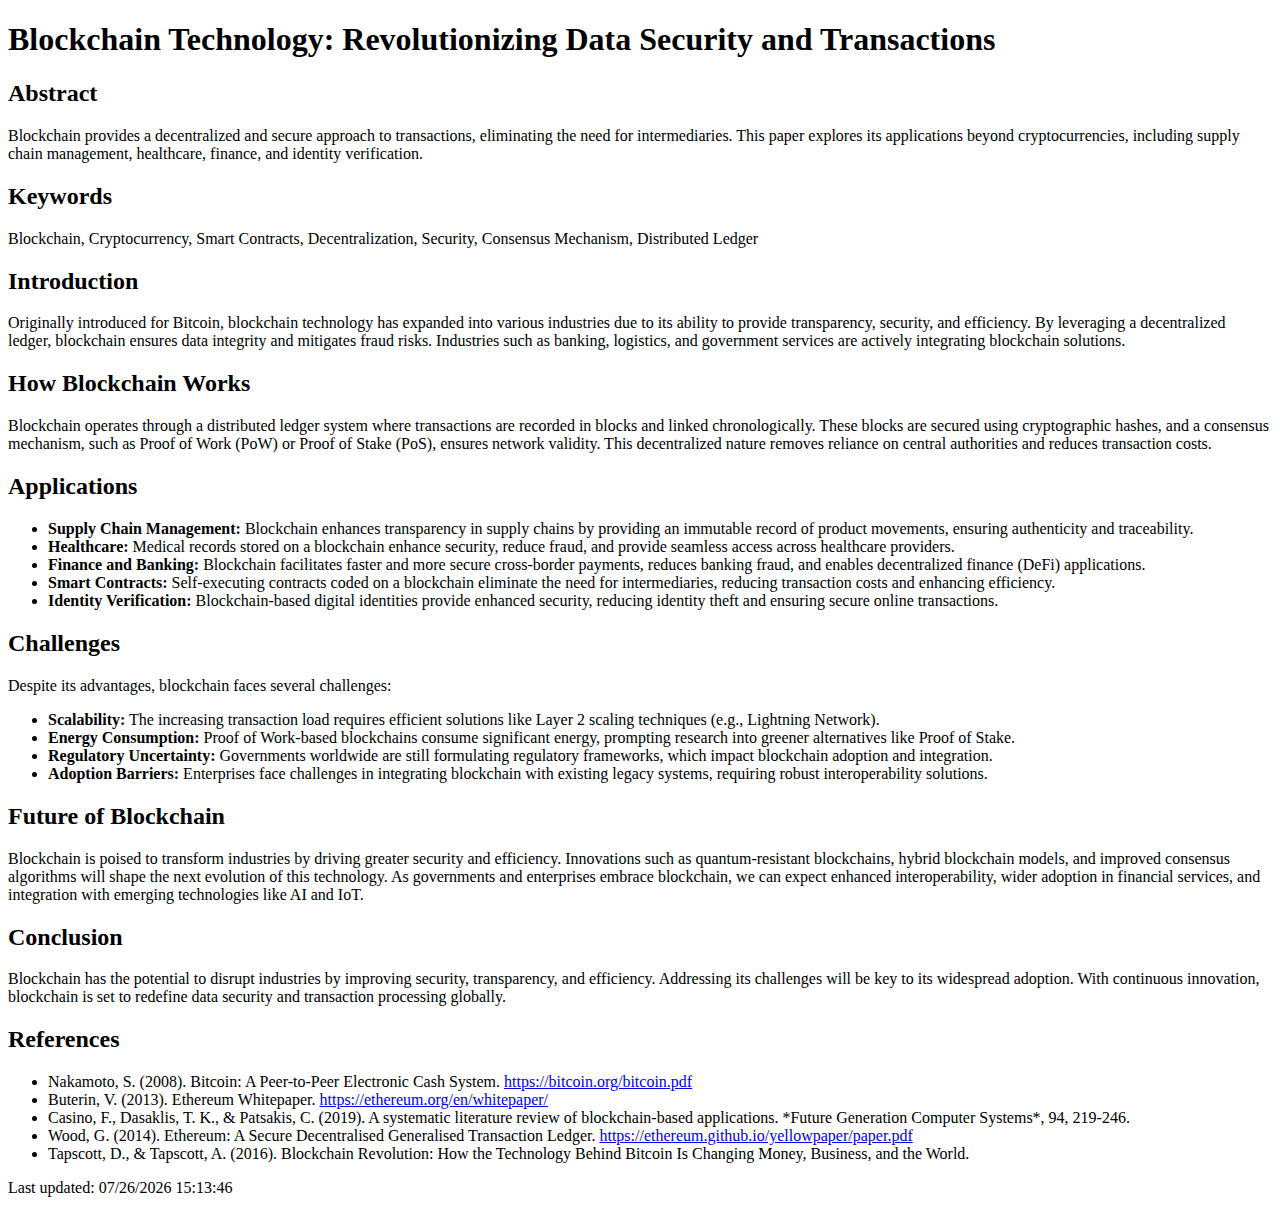
==== lab-4/index.html @ e942ff61 "Create index.html" ====
<!DOCTYPE html>
<html lang="en">
<head>
    <meta charset="UTF-8">
    <meta name="viewport" content="width=device-width, initial-scale=1.0">
    <title>Blockchain Technology: Revolutionizing Data Security and Transactions</title>
    <link rel="stylesheet" href="styles.css">
</head>
<body>
    <article>
        <h1>Blockchain Technology: Revolutionizing Data Security and Transactions</h1>

        <h2>Abstract</h2>
        <p>Blockchain provides a decentralized and secure approach to transactions, eliminating the need for intermediaries. 
        This paper explores its applications beyond cryptocurrencies, including supply chain management, healthcare, finance, and identity verification.</p>

        <h2>Keywords</h2>
        <p>Blockchain, Cryptocurrency, Smart Contracts, Decentralization, Security, Consensus Mechanism, Distributed Ledger</p>

        <h2>Introduction</h2>
        <p>Originally introduced for Bitcoin, blockchain technology has expanded into various industries due to its ability to provide transparency, security, and efficiency. 
        By leveraging a decentralized ledger, blockchain ensures data integrity and mitigates fraud risks. Industries such as banking, logistics, and government services 
        are actively integrating blockchain solutions.</p>

        <h2>How Blockchain Works</h2>
        <p>Blockchain operates through a distributed ledger system where transactions are recorded in blocks and linked chronologically. 
        These blocks are secured using cryptographic hashes, and a consensus mechanism, such as Proof of Work (PoW) or Proof of Stake (PoS), ensures network validity. 
        This decentralized nature removes reliance on central authorities and reduces transaction costs.</p>

        <h2>Applications</h2>
        <ul>
            <li><strong>Supply Chain Management:</strong> Blockchain enhances transparency in supply chains by providing an immutable record of product movements, ensuring authenticity and traceability.</li>
            <li><strong>Healthcare:</strong> Medical records stored on a blockchain enhance security, reduce fraud, and provide seamless access across healthcare providers.</li>
            <li><strong>Finance and Banking:</strong> Blockchain facilitates faster and more secure cross-border payments, reduces banking fraud, and enables decentralized finance (DeFi) applications.</li>
            <li><strong>Smart Contracts:</strong> Self-executing contracts coded on a blockchain eliminate the need for intermediaries, reducing transaction costs and enhancing efficiency.</li>
            <li><strong>Identity Verification:</strong> Blockchain-based digital identities provide enhanced security, reducing identity theft and ensuring secure online transactions.</li>
        </ul>

        <h2>Challenges</h2>
        <p>Despite its advantages, blockchain faces several challenges:</p>
        <ul>
            <li><strong>Scalability:</strong> The increasing transaction load requires efficient solutions like Layer 2 scaling techniques (e.g., Lightning Network).</li>
            <li><strong>Energy Consumption:</strong> Proof of Work-based blockchains consume significant energy, prompting research into greener alternatives like Proof of Stake.</li>
            <li><strong>Regulatory Uncertainty:</strong> Governments worldwide are still formulating regulatory frameworks, which impact blockchain adoption and integration.</li>
            <li><strong>Adoption Barriers:</strong> Enterprises face challenges in integrating blockchain with existing legacy systems, requiring robust interoperability solutions.</li>
        </ul>

        <h2>Future of Blockchain</h2>
        <p>Blockchain is poised to transform industries by driving greater security and efficiency. Innovations such as quantum-resistant blockchains, 
        hybrid blockchain models, and improved consensus algorithms will shape the next evolution of this technology. As governments and enterprises embrace blockchain, 
        we can expect enhanced interoperability, wider adoption in financial services, and integration with emerging technologies like AI and IoT.</p>

        <h2>Conclusion</h2>
        <p>Blockchain has the potential to disrupt industries by improving security, transparency, and efficiency. 
        Addressing its challenges will be key to its widespread adoption. With continuous innovation, blockchain is set to redefine data security and transaction processing globally.</p>

        <h2>References</h2>
        <ul>
            <li>Nakamoto, S. (2008). Bitcoin: A Peer-to-Peer Electronic Cash System. <a href="https://bitcoin.org/bitcoin.pdf" target="_blank">https://bitcoin.org/bitcoin.pdf</a></li>
            <li>Buterin, V. (2013). Ethereum Whitepaper. <a href="https://ethereum.org/en/whitepaper/" target="_blank">https://ethereum.org/en/whitepaper/</a></li>
            <li>Casino, F., Dasaklis, T. K., & Patsakis, C. (2019). A systematic literature review of blockchain-based applications. *Future Generation Computer Systems*, 94, 219-246.</li>
            <li>Wood, G. (2014). Ethereum: A Secure Decentralised Generalised Transaction Ledger. <a href="https://ethereum.github.io/yellowpaper/paper.pdf" target="_blank">https://ethereum.github.io/yellowpaper/paper.pdf</a></li>
            <li>Tapscott, D., & Tapscott, A. (2016). Blockchain Revolution: How the Technology Behind Bitcoin Is Changing Money, Business, and the World.</li>
        </ul>
    </article>
    <footer>
        <p>Last updated: <span id="lastModified"></span></p>
    </footer>
    <script>
        document.getElementById('lastModified').textContent = document.lastModified;
    </script>
</body>
</html>
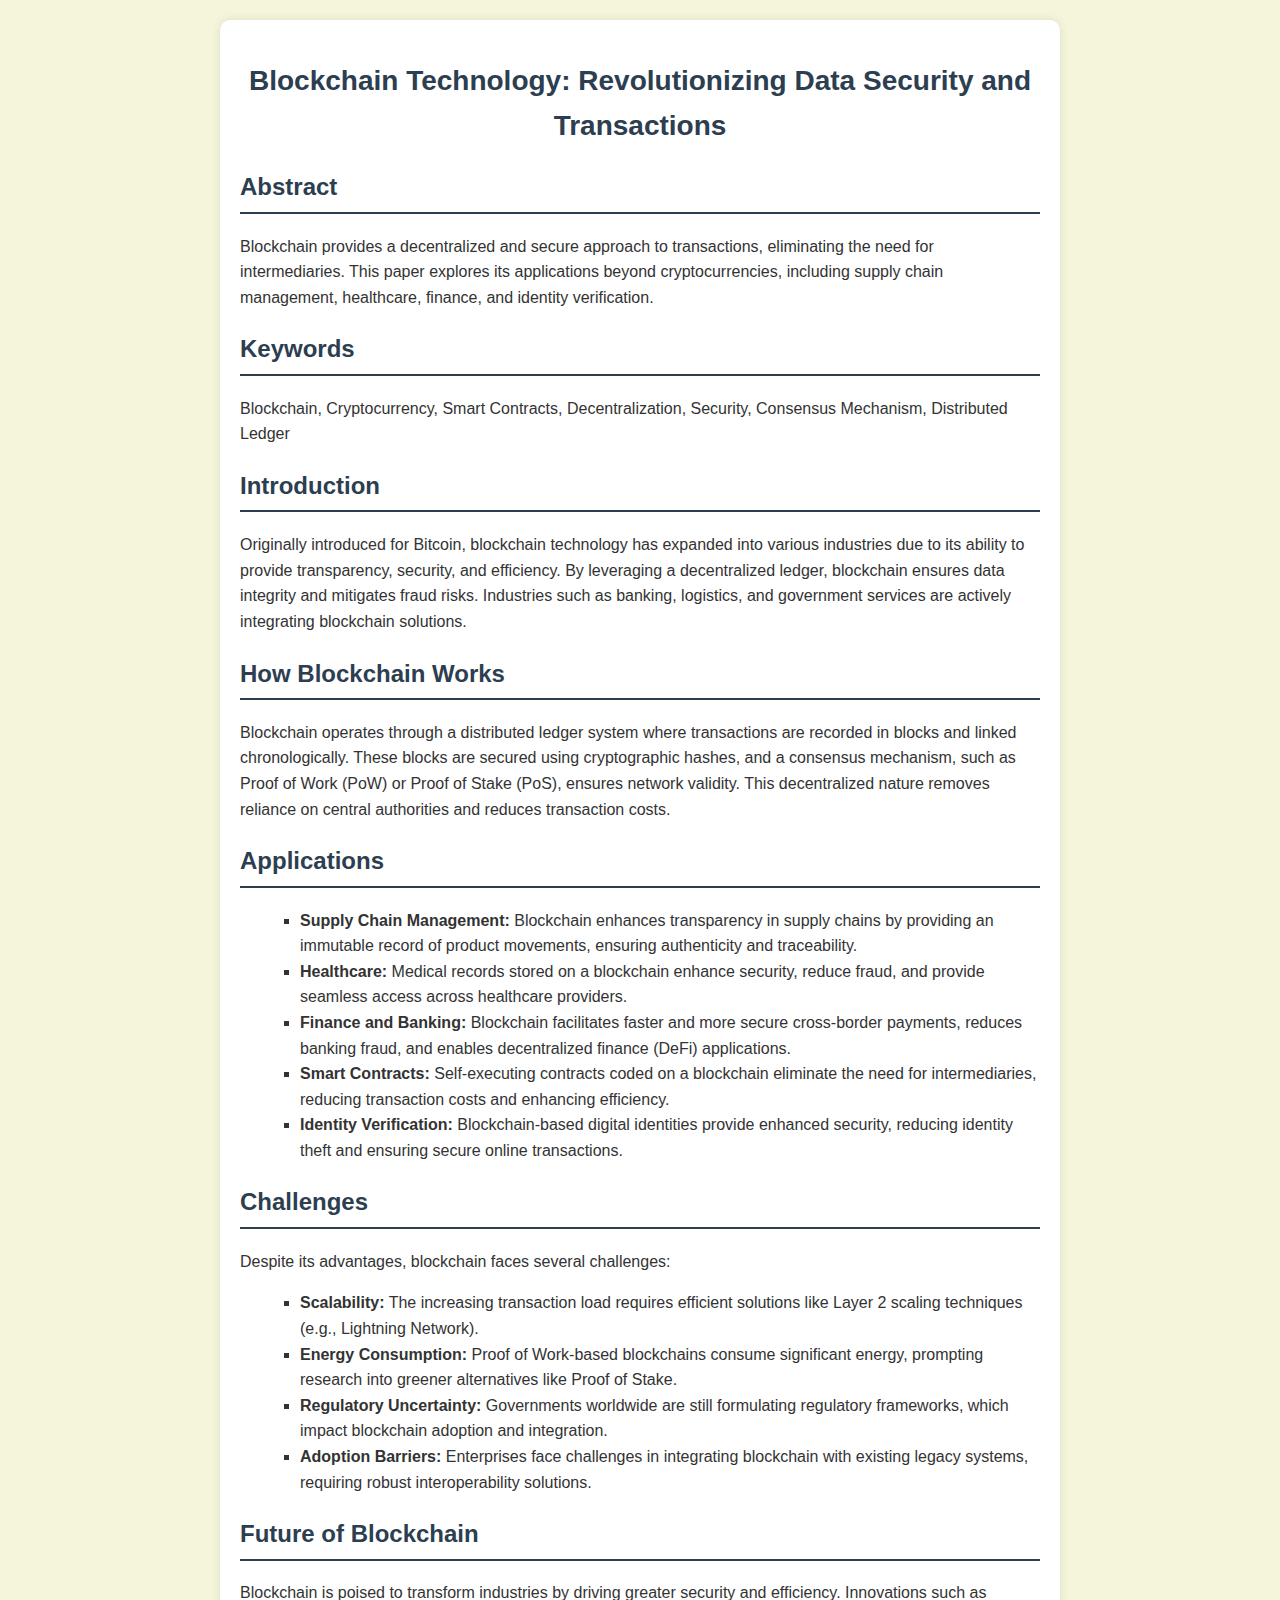
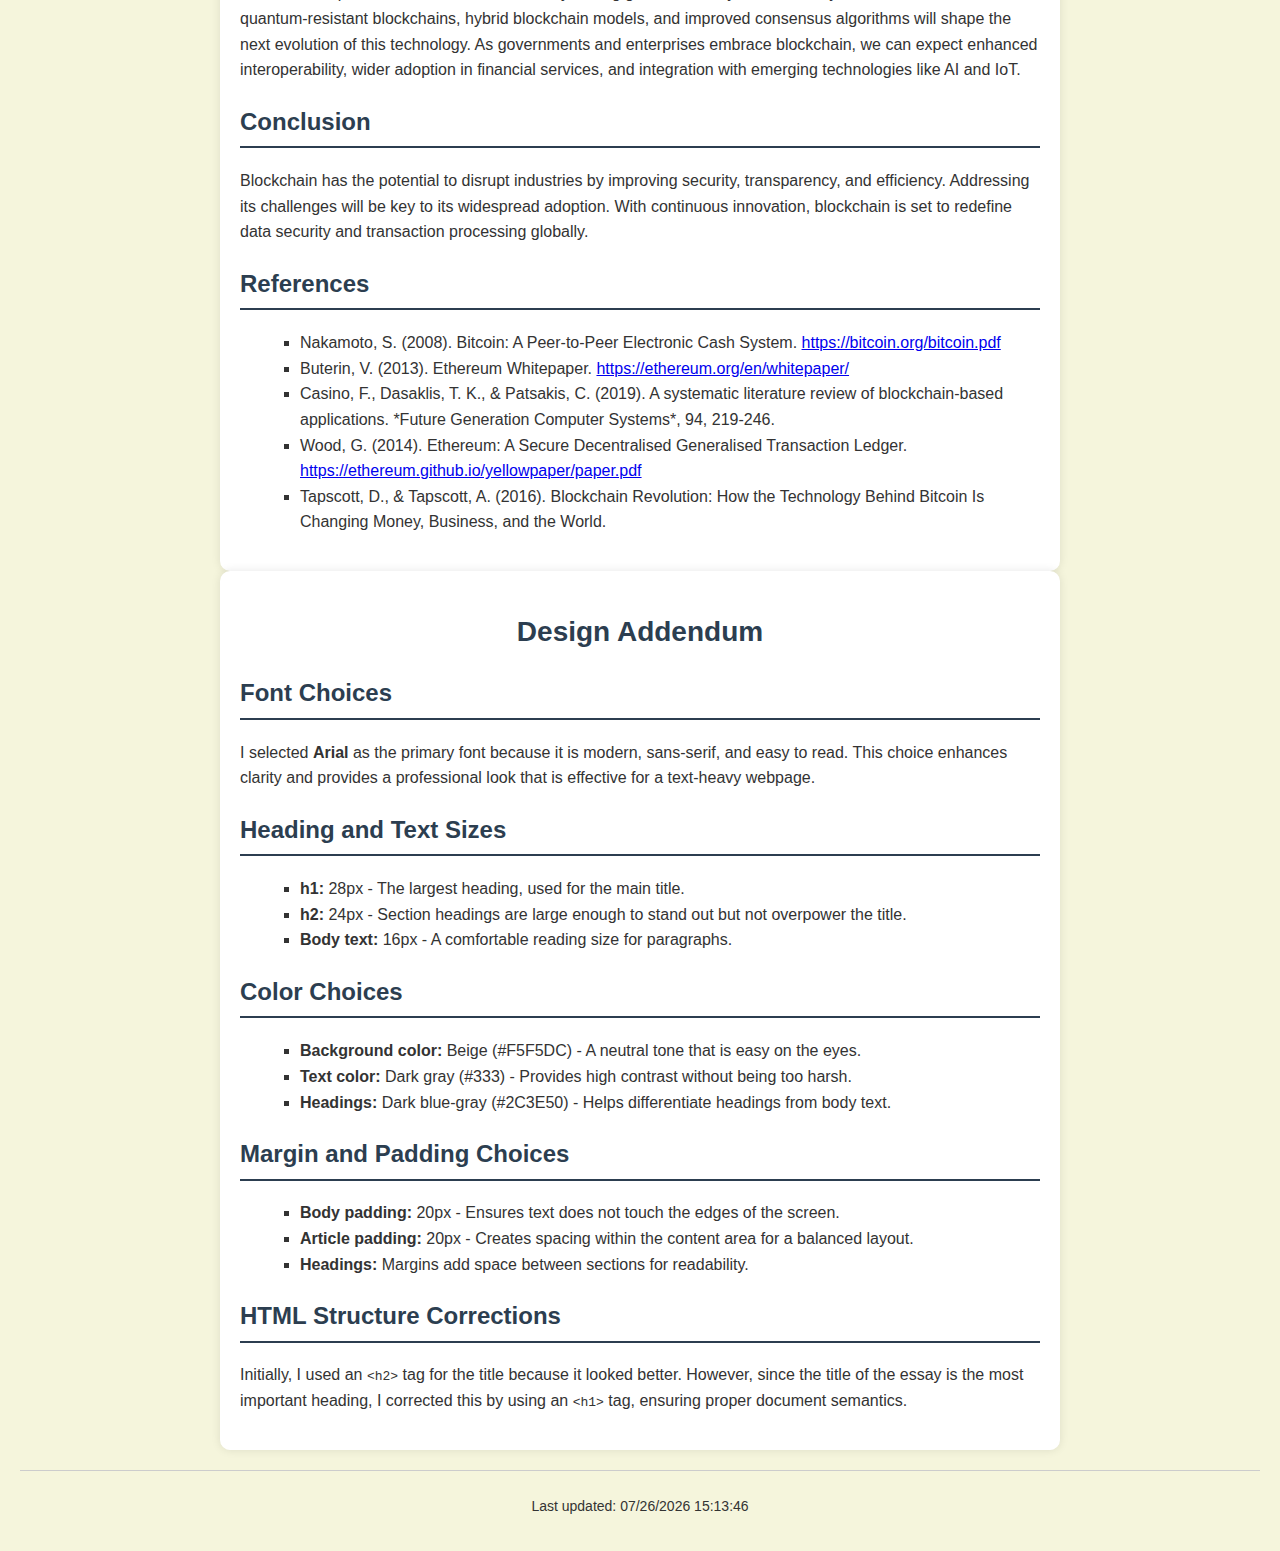
==== commit 4db2b6f3: "Update index.html" ====
--- a/lab-4/index.html
+++ b/lab-4/index.html
@@ -63,6 +63,39 @@
             <li>Tapscott, D., & Tapscott, A. (2016). Blockchain Revolution: How the Technology Behind Bitcoin Is Changing Money, Business, and the World.</li>
         </ul>
     </article>
+    <article>
+        <h1>Design Addendum</h1>
+
+        <h2>Font Choices</h2>
+        <p>I selected <strong>Arial</strong> as the primary font because it is modern, sans-serif, and easy to read. 
+        This choice enhances clarity and provides a professional look that is effective for a text-heavy webpage.</p>
+
+        <h2>Heading and Text Sizes</h2>
+        <ul>
+            <li><strong>h1:</strong> 28px - The largest heading, used for the main title.</li>
+            <li><strong>h2:</strong> 24px - Section headings are large enough to stand out but not overpower the title.</li>
+            <li><strong>Body text:</strong> 16px - A comfortable reading size for paragraphs.</li>
+        </ul>
+
+        <h2>Color Choices</h2>
+        <ul>
+            <li><strong>Background color:</strong> Beige (#F5F5DC) - A neutral tone that is easy on the eyes.</li>
+            <li><strong>Text color:</strong> Dark gray (#333) - Provides high contrast without being too harsh.</li>
+            <li><strong>Headings:</strong> Dark blue-gray (#2C3E50) - Helps differentiate headings from body text.</li>
+        </ul>
+
+        <h2>Margin and Padding Choices</h2>
+        <ul>
+            <li><strong>Body padding:</strong> 20px - Ensures text does not touch the edges of the screen.</li>
+            <li><strong>Article padding:</strong> 20px - Creates spacing within the content area for a balanced layout.</li>
+            <li><strong>Headings:</strong> Margins add space between sections for readability.</li>
+        </ul>
+
+        <h2>HTML Structure Corrections</h2>
+        <p>Initially, I used an <code>&lt;h2&gt;</code> tag for the title because it looked better. However, since the title of the essay 
+        is the most important heading, I corrected this by using an <code>&lt;h1&gt;</code> tag, ensuring proper document semantics.</p>
+    </article>
+
     <footer>
         <p>Last updated: <span id="lastModified"></span></p>
     </footer>
--- a/lab-4/styles.css
+++ b/lab-4/styles.css
@@ -0,0 +1,46 @@
+body {
+    font-family: Arial, sans-serif;
+    line-height: 1.6;
+    background-color: beige;
+    color: #333;
+    margin: 0;
+    padding: 20px;
+}
+
+article {
+    background: #fff;
+    padding: 20px;
+    border-radius: 10px;
+    box-shadow: 0 0 10px rgba(0, 0, 0, 0.1);
+    max-width: 800px;
+    margin: auto;
+}
+
+h1, h2 {
+    color: #2c3e50;
+}
+
+h1 {
+    font-size: 28px;
+    text-align: center;
+}
+
+h2 {
+    font-size: 24px;
+    border-bottom: 2px solid #2c3e50;
+    padding-bottom: 5px;
+    margin-top: 20px;
+}
+
+ul {
+    list-style-type: square;
+    margin-left: 20px;
+}
+
+footer {
+    text-align: center;
+    font-size: 14px;
+    margin-top: 20px;
+    padding-top: 10px;
+    border-top: 1px solid #ccc;
+}
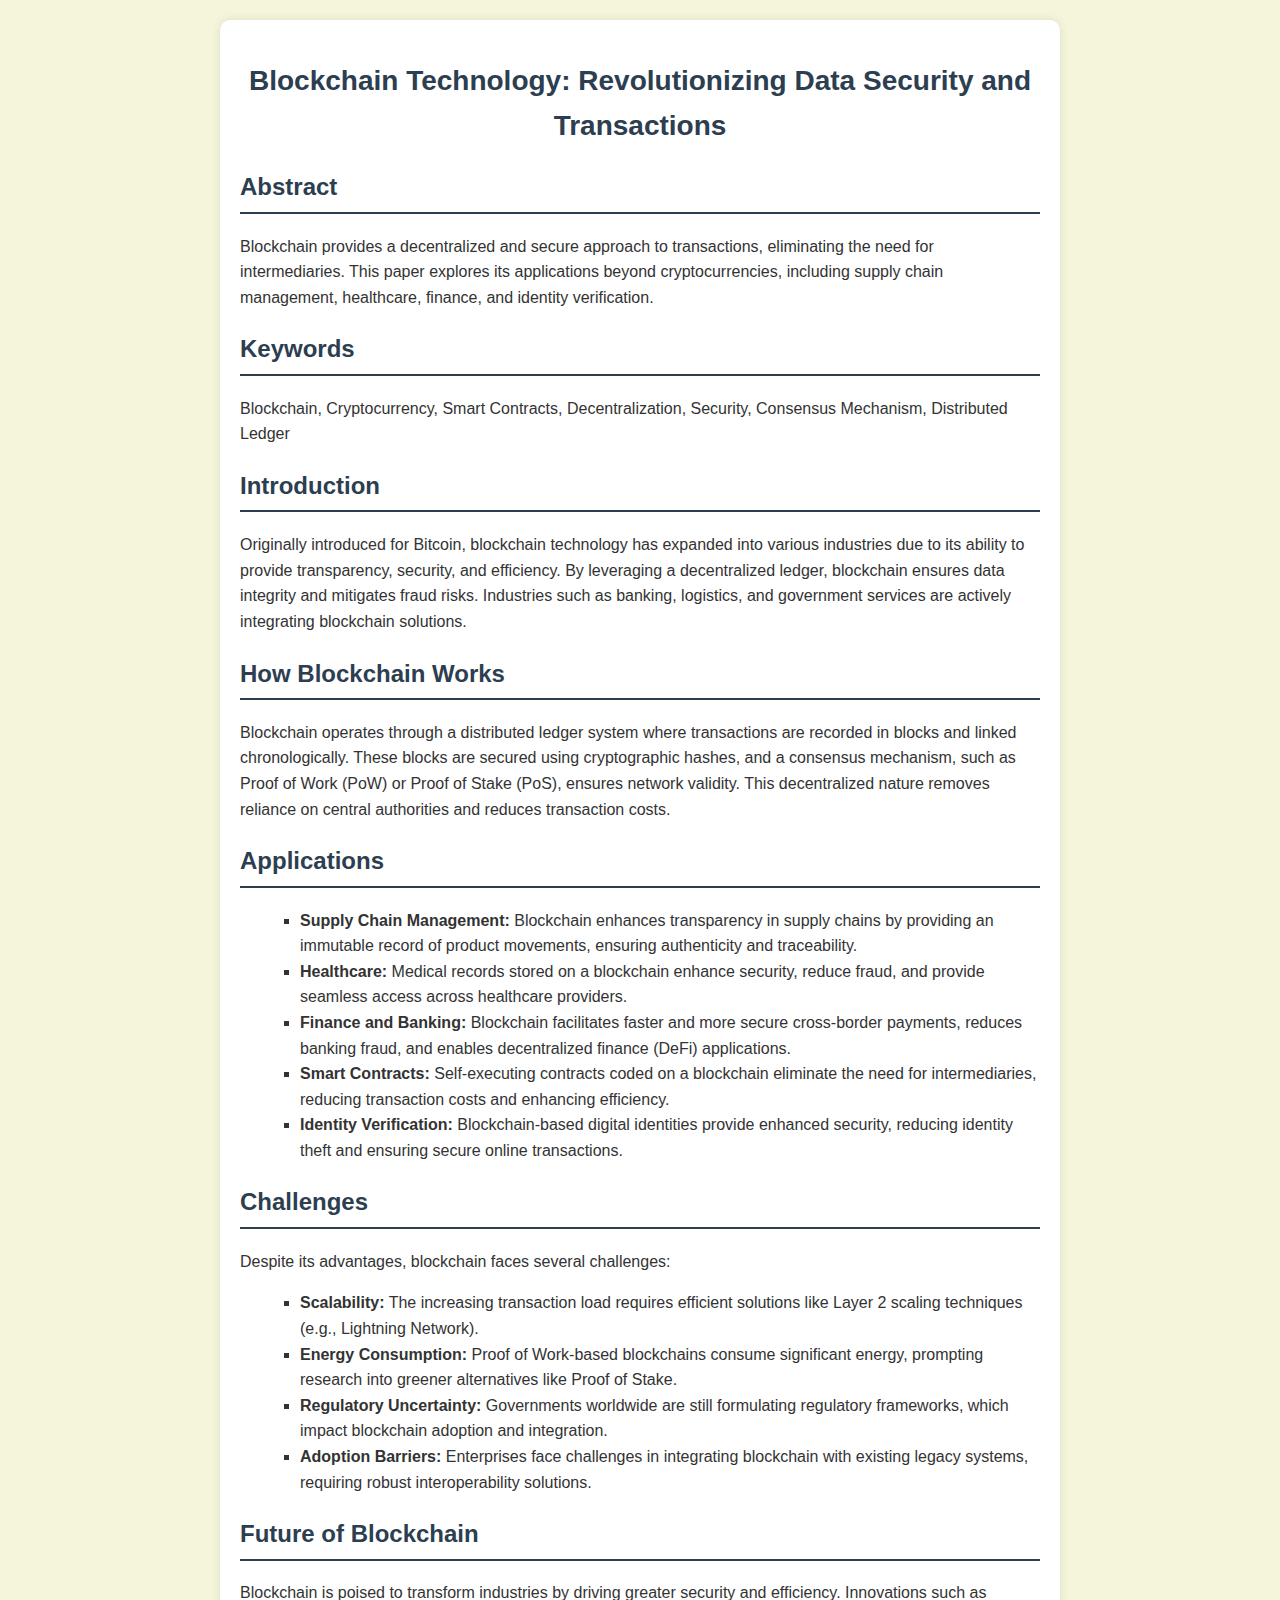
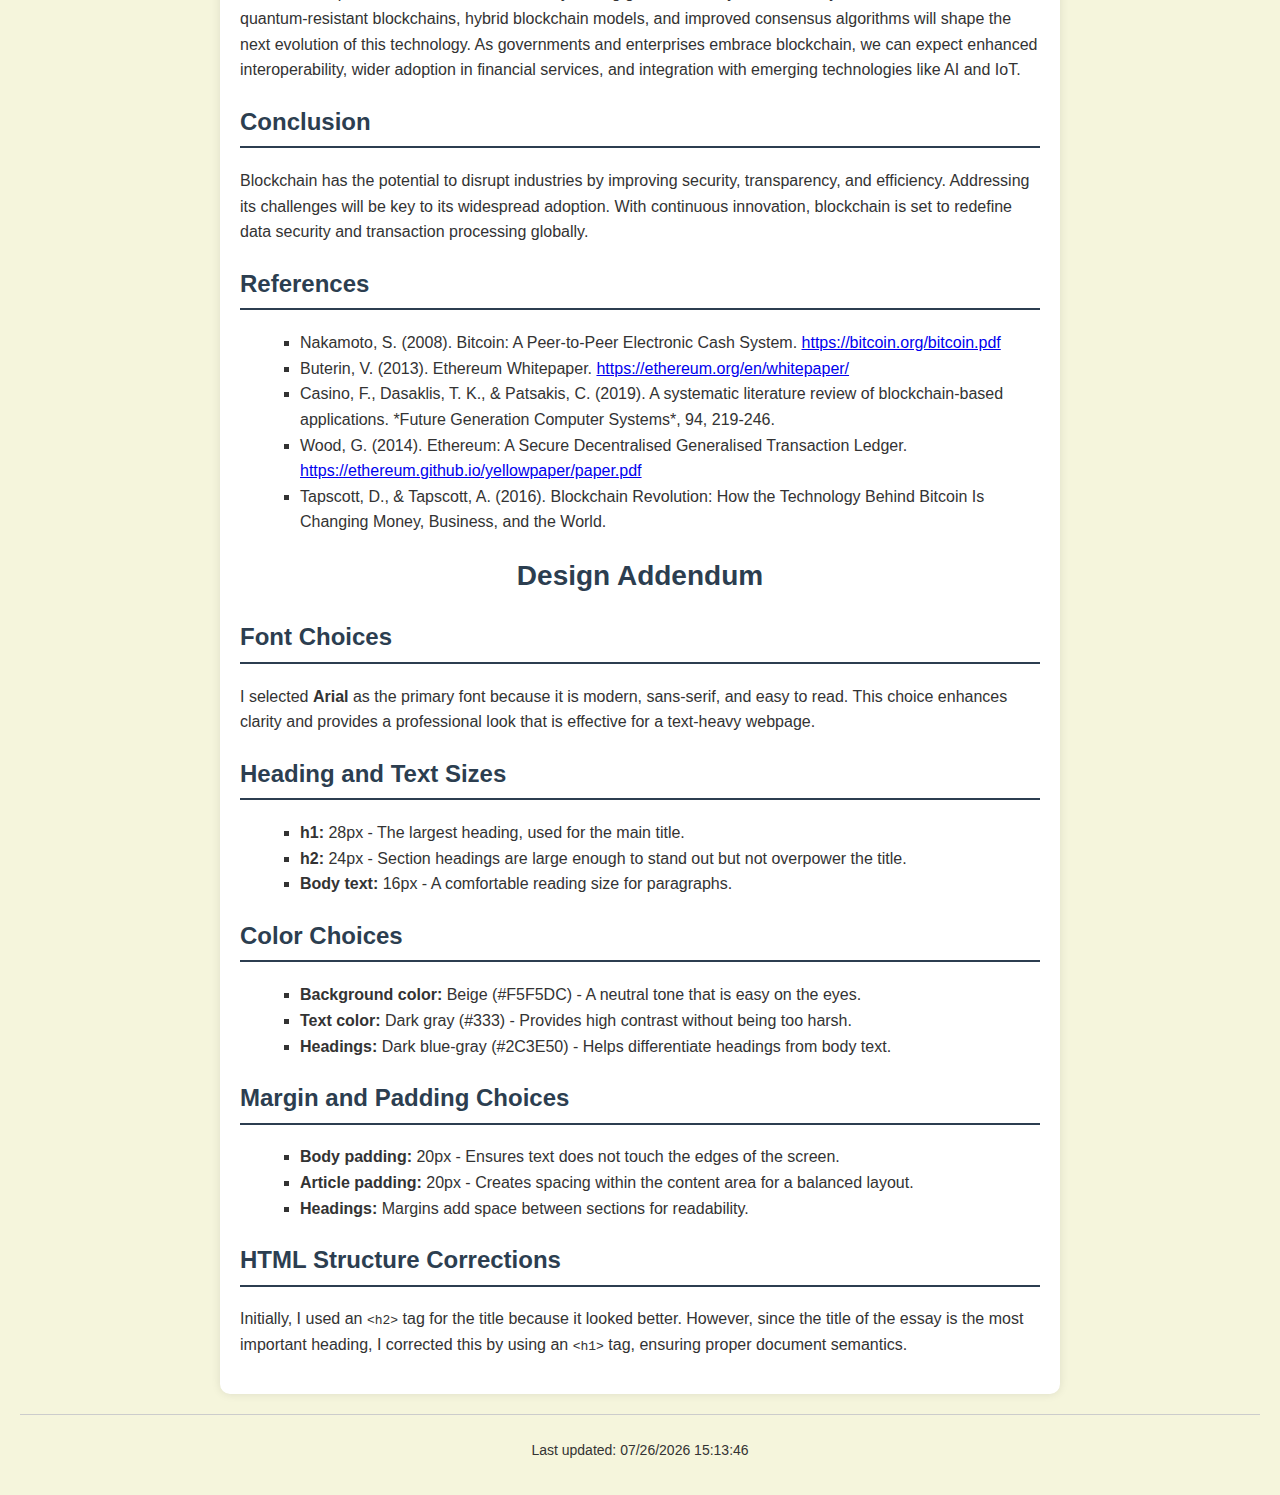
==== commit 993aa5a3: "Update index.html" ====
--- a/lab-4/index.html
+++ b/lab-4/index.html
@@ -62,8 +62,6 @@
             <li>Wood, G. (2014). Ethereum: A Secure Decentralised Generalised Transaction Ledger. <a href="https://ethereum.github.io/yellowpaper/paper.pdf" target="_blank">https://ethereum.github.io/yellowpaper/paper.pdf</a></li>
             <li>Tapscott, D., & Tapscott, A. (2016). Blockchain Revolution: How the Technology Behind Bitcoin Is Changing Money, Business, and the World.</li>
         </ul>
-    </article>
-    <article>
         <h1>Design Addendum</h1>
 
         <h2>Font Choices</h2>
@@ -94,7 +92,10 @@
         <h2>HTML Structure Corrections</h2>
         <p>Initially, I used an <code>&lt;h2&gt;</code> tag for the title because it looked better. However, since the title of the essay 
         is the most important heading, I corrected this by using an <code>&lt;h1&gt;</code> tag, ensuring proper document semantics.</p>
+
     </article>
+    
+            
 
     <footer>
         <p>Last updated: <span id="lastModified"></span></p>
